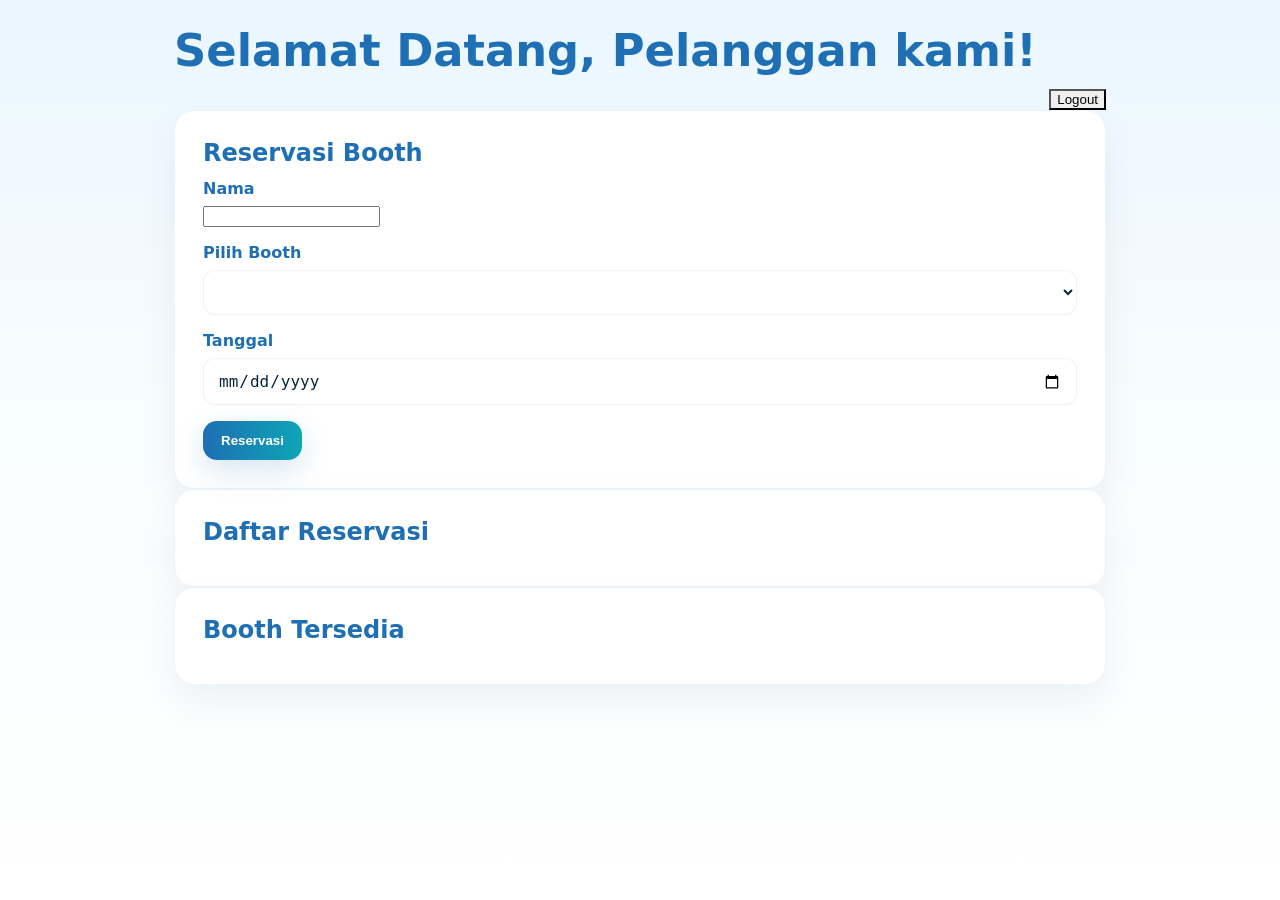
==== PAPBO/BoothRamadhan/frontend/pelanggan.html @ 1859091c "Add files via upload" ====
<!DOCTYPE html>
<html>
<head>
    <title>Pelanggan</title>
    <link rel="stylesheet" href="style.css">
</head>
<body>

<div class="container">

    <h1>Selamat Datang, Pelanggan kami!</h1>

    <div style="text-align: right;">
    <button onclick="logout()">Logout</button>
</div>

    <section class="card">
        <h2>Reservasi Booth</h2>

        <form id="reservation-form">

            <div class="form-group">
                <label>Nama</label>
                <input id="namaPelanggan" required>
            </div>

            <div class="form-group">
                <label>Pilih Booth</label>
                <select id="pilihBooth"></select>
            </div>

            <div class="form-group">
                <label>Tanggal</label>
                <input type="date" id="tanggal">
            </div>

            <div class="form-actions">
                <button class="button button--primary">Reservasi</button>
            </div>

        </form>
    </section>

    <section class="card">
        <h2>Daftar Reservasi</h2>
        <div id="reservationList"></div>
    </section>

    <section class="card">
        <h2>Booth Tersedia</h2>
        <div id="hasil"></div>
    </section>

</div>

<script src="script.js"></script>
<script>

function logout() {
    localStorage.removeItem("role");
    localStorage.removeItem("username");

    window.location.href = "index.html";
}
</script>

</body>
</html>
---- PAPBO/BoothRamadhan/frontend/style.css ----
* {
    box-sizing: border-box;
}



* { box-sizing: border-box; }

:root {
  --bg-1: #eaf6ff; /* pale blue */
  --bg-2: #ffffff; /* white */
  --accent: #1e6fb3; /* primary blue */
  --accent-2: #0ea5b7; /* teal-cyan */
  --muted: #5b7284; /* muted text */
  --card-border: rgba(30,111,179,0.08);
  --success: #064e3b;
  --danger: #b91c1c;
}

body {
  margin: 0;
  min-height: 100vh;
  font-family: Inter, system-ui, -apple-system, "Segoe UI", Roboto, "Helvetica Neue", Arial;
  color: #07263a;
  background: linear-gradient(180deg, var(--bg-1) 0%, #f8fdff 45%, var(--bg-2) 100%);
  -webkit-font-smoothing: antialiased;
  -moz-osx-font-smoothing: grayscale;
}

.hero { display: grid; place-items: center; padding: 48px 20px; }

.hero__content { max-width: 960px; width: 100%; }

.eyebrow { color: var(--accent); font-weight: 800; letter-spacing: .12em; text-transform: uppercase; }

h1 { margin: 0 0 12px; font-size: clamp(1.6rem, 3.8vw, 2.8rem); color: var(--accent); }

p { color: var(--muted); line-height: 1.6; }

.hero__actions { display:flex; gap:12px; margin-top:18px; }

.button { padding:12px 18px; border-radius: 14px; font-weight:700; cursor:pointer; border: none; }

.button--primary { background: linear-gradient(90deg,var(--accent), var(--accent-2)); color:white; box-shadow: 0 10px 30px rgba(30,111,179,0.18); }
.button--secondary { background: white; color: var(--accent); border:1px solid var(--card-border); }

.card { background: var(--bg-2); border-radius: 18px; padding: 20px; box-shadow: 0 18px 40px rgba(6,38,61,0.06); border: 1px solid var(--card-border); }
.card h2 { margin:0 0 12px; color: var(--accent); }

/* Layout helpers */
.container { max-width: 980px; margin: 0 auto; padding: 24px; }

.status-message { min-height:44px; margin: 18px 0; padding: 12px 16px; border-radius: 12px; background: linear-gradient(90deg, rgba(14,165,183,0.06), rgba(30,111,179,0.04)); color: var(--accent); border:1px solid rgba(14,165,183,0.08); }

.booth-card { margin: 16px 0; padding: 18px; border-radius: 14px; background: linear-gradient(180deg, #fff, #f4fbff); border:1px solid var(--card-border); display:flex; justify-content:space-between; align-items:center; }
.booth-info { flex:1; }
.booth-actions { display:flex; gap:10px; align-items:center; }

button { appearance:none; }

/* Forms */
label { display:block; margin-bottom:8px; font-weight:600; color:var(--accent); }
input[type="text"], input[type="number"], input[type="date"], select { width:100%; padding:12px 14px; border-radius:12px; border:1px solid rgba(6,38,61,0.06); background:white; color:#07263a; font-size:1rem; }

.form-group { margin-bottom:14px; }
.form-actions { display:flex; gap:12px; }

.reservation-card { margin: 14px 0; padding:16px; border-radius:12px; background: linear-gradient(90deg, rgba(14,165,183,0.04), rgba(30,111,179,0.02)); border:1px solid rgba(14,165,183,0.06); }

/* Responsive */
@media (min-width:900px) {
  .hero { grid-template-columns: 1fr; }
  .card { padding: 28px; border-radius: 20px; }
}

@media (max-width:700px) {
  .hero { padding: 28px 16px; }
  .button { width:100%; }
  /* Mobile tweaks: reduce card padding and font sizes for compact view */
  .card { padding: 14px; }
  .card h2 { font-size: 1.05rem; }
  h1 { font-size: 1.4rem; }
  .reservation-card { padding: 12px; }
}

/* Small utility */
.muted { color: var(--muted); }

/* Accent chips */
.price-chip { background: linear-gradient(90deg, rgba(30,111,179,0.12), rgba(14,165,183,0.08)); padding:6px 10px; border-radius: 999px; font-weight:700; color:var(--accent); }

/* focus states for accessibility */
input:focus, select:focus, button:focus { outline: 3px solid rgba(30,111,179,0.14); outline-offset: 2px; }
.form-group {
    margin-bottom: 16px;
}

.form-actions {
    display: flex;
    flex-wrap: wrap;
    gap: 12px;
    margin-top: 12px;
}

/* Icon button styles */
.btn-icon { display:inline-flex; align-items:center; gap:8px; padding:10px 14px; border-radius:10px; font-weight:700; background: linear-gradient(90deg,var(--accent), var(--accent-2)); color:#fff; border:none; }
.btn-icon svg { display:block; flex:0 0 16px; color: white; }
.btn-icon span { display:inline-block; line-height:1; }
.btn-icon.btn-danger { background: linear-gradient(90deg, #d9534f, #c53030); }
.btn-icon.btn-cancel { background: white; color: var(--accent); border:1px solid var(--card-border); }
.btn-icon.btn-edit { background: linear-gradient(90deg, rgba(255,255,255,0.06), rgba(255,255,255,0.02)); color: var(--accent); border:1px solid rgba(30,111,179,0.08); padding:8px 12px; }
.btn-save { padding:10px 14px; }
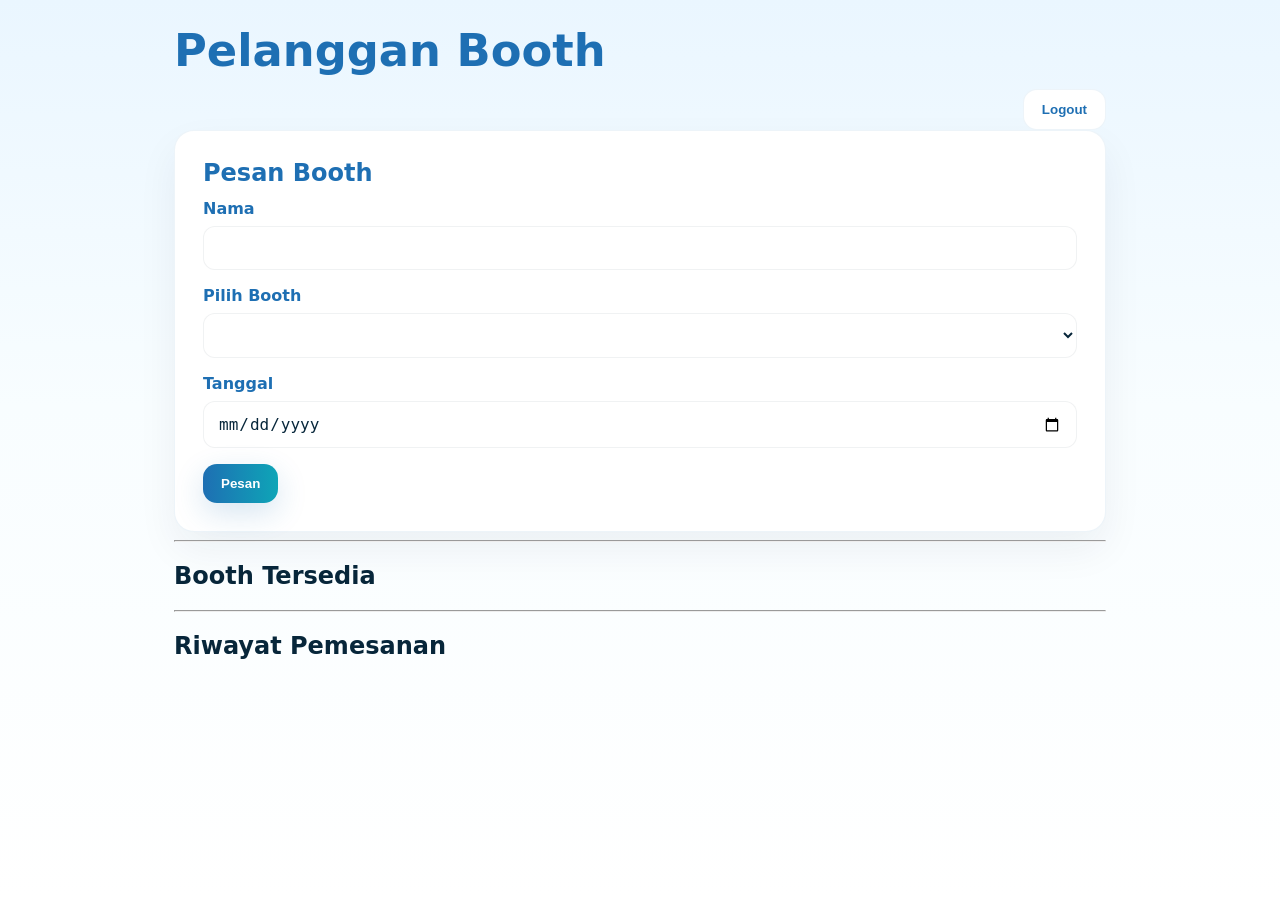
==== commit 70b305e9: "Add files via upload" ====
--- a/PAPBO/BoothRamadhan/frontend/pelanggan.html
+++ b/PAPBO/BoothRamadhan/frontend/pelanggan.html
@@ -4,62 +4,65 @@
     <title>Pelanggan</title>
     <link rel="stylesheet" href="style.css">
 </head>
+
 <body>
 
 <div class="container">
 
-    <h1>Selamat Datang, Pelanggan kami!</h1>
+    <h1>Pelanggan Booth</h1>
 
-    <div style="text-align: right;">
-    <button onclick="logout()">Logout</button>
+    <div style="text-align:right;">
+    <button class="button button--secondary" onclick="logout()">
+        Logout
+    </button>
 </div>
 
+    <!-- FORM PESAN -->
     <section class="card">
-        <h2>Reservasi Booth</h2>
 
-        <form id="reservation-form">
+        <h2>Pesan Booth</h2>
 
-            <div class="form-group">
-                <label>Nama</label>
-                <input id="namaPelanggan" required>
-            </div>
+        <div class="form-group">
+            <label>Nama</label>
+            <input type="text" id="namaUser">
+        </div>
 
-            <div class="form-group">
-                <label>Pilih Booth</label>
-                <select id="pilihBooth"></select>
-            </div>
+        <div class="form-group">
+            <label>Pilih Booth</label>
+            <select id="boothSelect"></select>
+        </div>
 
-            <div class="form-group">
-                <label>Tanggal</label>
-                <input type="date" id="tanggal">
-            </div>
+        <div class="form-group">
+            <label>Tanggal</label>
+            <input type="date" id="tanggal">
+        </div>
 
-            <div class="form-actions">
-                <button class="button button--primary">Reservasi</button>
-            </div>
+        <div class="form-actions">
+            <button class="button button--primary" onclick="pesan()">Pesan</button>
+        </div>
 
-        </form>
     </section>
 
-    <section class="card">
-        <h2>Daftar Reservasi</h2>
-        <div id="reservationList"></div>
-    </section>
+    <hr>
 
-    <section class="card">
-        <h2>Booth Tersedia</h2>
-        <div id="hasil"></div>
-    </section>
+    <!-- BOOTH LIST -->
+    <h2>Booth Tersedia</h2>
+    <div id="listBooth"></div>
+
+    <hr>
+
+    <!-- RIWAYAT -->
+    <h2>Riwayat Pemesanan</h2>
+    <div id="riwayat"></div>
 
 </div>
 
-<script src="script.js"></script>
+<script src="pelanggan.js"></script>
+
 <script>
-
 function logout() {
     localStorage.removeItem("role");
     localStorage.removeItem("username");
-
     window.location.href = "index.html";
 }
 </script>
